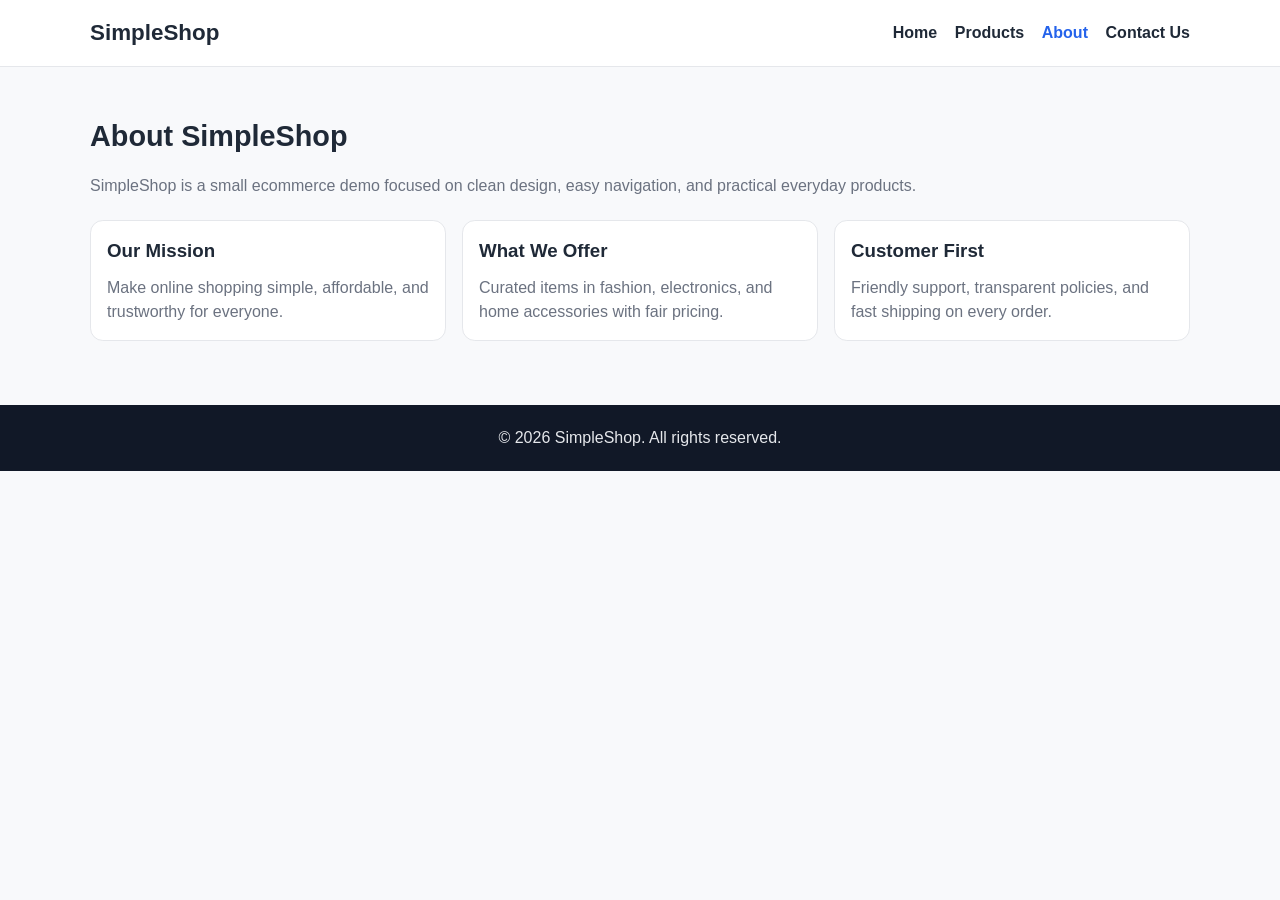
==== about.html @ c1a9f9ec "Add backpack, watch, and headphones product images" ====
<!DOCTYPE html>
<html lang="en">
  <head>
    <meta charset="UTF-8" />
    <meta name="viewport" content="width=device-width, initial-scale=1.0" />
    <title>SimpleShop | About</title>
    <link rel="stylesheet" href="styles.css" />
  </head>
  <body>
    <header class="topbar">
      <div class="container topbar-content">
        <h1 class="logo">SimpleShop</h1>
        <nav>
          <ul class="nav-links">
            <li><a href="index.html">Home</a></li>
            <li><a href="products.html">Products</a></li>
            <li><a class="active" href="about.html">About</a></li>
            <li><a href="contact.html">Contact Us</a></li>
          </ul>
        </nav>
      </div>
    </header>

    <main class="container section-space">
      <h2>About SimpleShop</h2>
      <p class="section-intro">
        SimpleShop is a small ecommerce demo focused on clean design, easy navigation, and practical everyday products.
      </p>

      <div class="info-grid">
        <article class="info-card">
          <h3>Our Mission</h3>
          <p>Make online shopping simple, affordable, and trustworthy for everyone.</p>
        </article>
        <article class="info-card">
          <h3>What We Offer</h3>
          <p>Curated items in fashion, electronics, and home accessories with fair pricing.</p>
        </article>
        <article class="info-card">
          <h3>Customer First</h3>
          <p>Friendly support, transparent policies, and fast shipping on every order.</p>
        </article>
      </div>
    </main>

    <footer class="footer">
      <div class="container"><p>&copy; 2026 SimpleShop. All rights reserved.</p></div>
    </footer>
  </body>
</html>
---- styles.css ----
:root {
  --bg: #f8f9fb;
  --card: #ffffff;
  --text: #1f2937;
  --muted: #6b7280;
  --primary: #2563eb;
  --primary-dark: #1d4ed8;
  --border: #e5e7eb;
}

* {
  box-sizing: border-box;
  margin: 0;
  padding: 0;
}

body {
  font-family: Arial, Helvetica, sans-serif;
  color: var(--text);
  background: var(--bg);
  line-height: 1.5;
}

.container {
  width: min(1100px, 92%);
  margin: 0 auto;
}

.section-space {
  padding: 3rem 0;
}

.topbar {
  background: var(--card);
  border-bottom: 1px solid var(--border);
  position: sticky;
  top: 0;
}

.topbar-content {
  display: flex;
  justify-content: space-between;
  align-items: center;
  padding: 1rem 0;
}

.logo {
  font-size: 1.4rem;
}

.nav-links {
  display: flex;
  gap: 1.1rem;
  list-style: none;
}

.nav-links a {
  text-decoration: none;
  color: var(--text);
  font-weight: 600;
}

.nav-links .active {
  color: var(--primary);
}

.hero {
  background: linear-gradient(135deg, #e0e7ff 0%, #dbeafe 100%);
  padding: 5rem 0;
  text-align: center;
}

.hero-content h2 {
  font-size: clamp(1.8rem, 5vw, 2.7rem);
  margin-bottom: 0.8rem;
}

.hero-content p,
.section-intro {
  color: var(--muted);
  margin-bottom: 1.4rem;
}

h2 {
  font-size: 1.8rem;
  margin-bottom: 1rem;
}

.btn {
  display: inline-block;
  background: var(--primary);
  color: white;
  padding: 0.75rem 1.4rem;
  border-radius: 0.5rem;
  text-decoration: none;
  font-weight: 700;
}

.btn:hover {
  background: var(--primary-dark);
}

.btn.small {
  padding: 0.55rem 1rem;
  font-size: 0.9rem;
}

.product-grid,
.ad-grid,
.info-grid {
  display: grid;
  gap: 1rem;
}

.product-grid {
  grid-template-columns: repeat(auto-fit, minmax(220px, 1fr));
}

.ad-grid,
.info-grid {
  grid-template-columns: repeat(auto-fit, minmax(260px, 1fr));
}

.card,
.ad-card,
.info-card,
.contact-card {
  background: var(--card);
  border: 1px solid var(--border);
  border-radius: 0.8rem;
  padding: 1rem;
}

.card {
  display: grid;
  gap: 0.6rem;
}

.product-image {
  background: #f3f4f6;
  border-radius: 0.6rem;
  padding: 0.8rem;
  text-align: center;
  min-height: 170px;
  display: grid;
  place-items: center;
}

.product-image img {
  width: 100%;
  max-width: 180px;
  height: auto;
  object-fit: contain;
}

.card p,
.ad-card p,
.info-card p,
.contact-card p {
  color: var(--muted);
}

.ad-card,
.info-card {
  display: grid;
  gap: 0.7rem;
}

.footer {
  background: #111827;
  color: #e5e7eb;
  padding: 1.3rem 0;
  text-align: center;
  margin-top: 1rem;
}

@media (max-width: 640px) {
  .topbar-content {
    flex-direction: column;
    gap: 0.8rem;
  }

  .nav-links {
    flex-wrap: wrap;
    justify-content: center;
  }
}
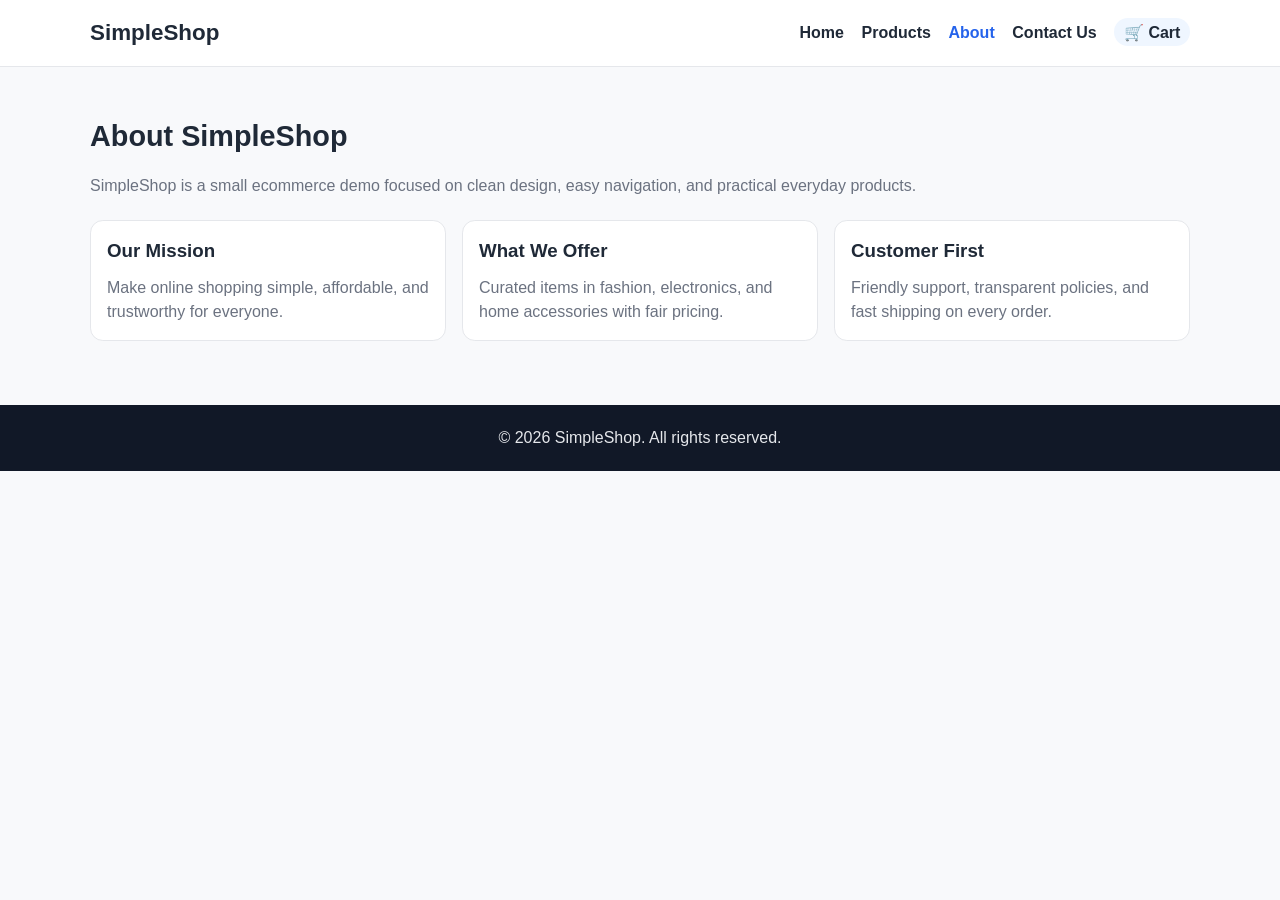
==== commit 3da5ce61: "Add cart actions and checkout details page" ====
--- a/about.html
+++ b/about.html
@@ -16,6 +16,7 @@
             <li><a href="products.html">Products</a></li>
             <li><a class="active" href="about.html">About</a></li>
             <li><a href="contact.html">Contact Us</a></li>
+            <li><a class="cart-link" href="checkout.html" aria-label="Cart">🛒 Cart</a></li>
           </ul>
         </nav>
       </div>
--- a/styles.css
+++ b/styles.css
@@ -185,3 +185,46 @@
     justify-content: center;
   }
 }
+
+
+.cart-link {
+  background: #eff6ff;
+  padding: 0.35rem 0.6rem;
+  border-radius: 999px;
+}
+
+.checkout-form {
+  display: grid;
+  grid-template-columns: repeat(auto-fit, minmax(280px, 1fr));
+  gap: 1rem;
+}
+
+.form-card {
+  background: var(--card);
+  border: 1px solid var(--border);
+  border-radius: 0.8rem;
+  padding: 1rem;
+  display: grid;
+  gap: 0.8rem;
+}
+
+.form-card label {
+  display: grid;
+  gap: 0.35rem;
+  font-weight: 600;
+  font-size: 0.95rem;
+}
+
+.form-card input,
+.form-card select {
+  border: 1px solid var(--border);
+  border-radius: 0.5rem;
+  padding: 0.65rem 0.7rem;
+  font: inherit;
+}
+
+.split-fields {
+  display: grid;
+  grid-template-columns: 1fr 1fr;
+  gap: 0.8rem;
+}
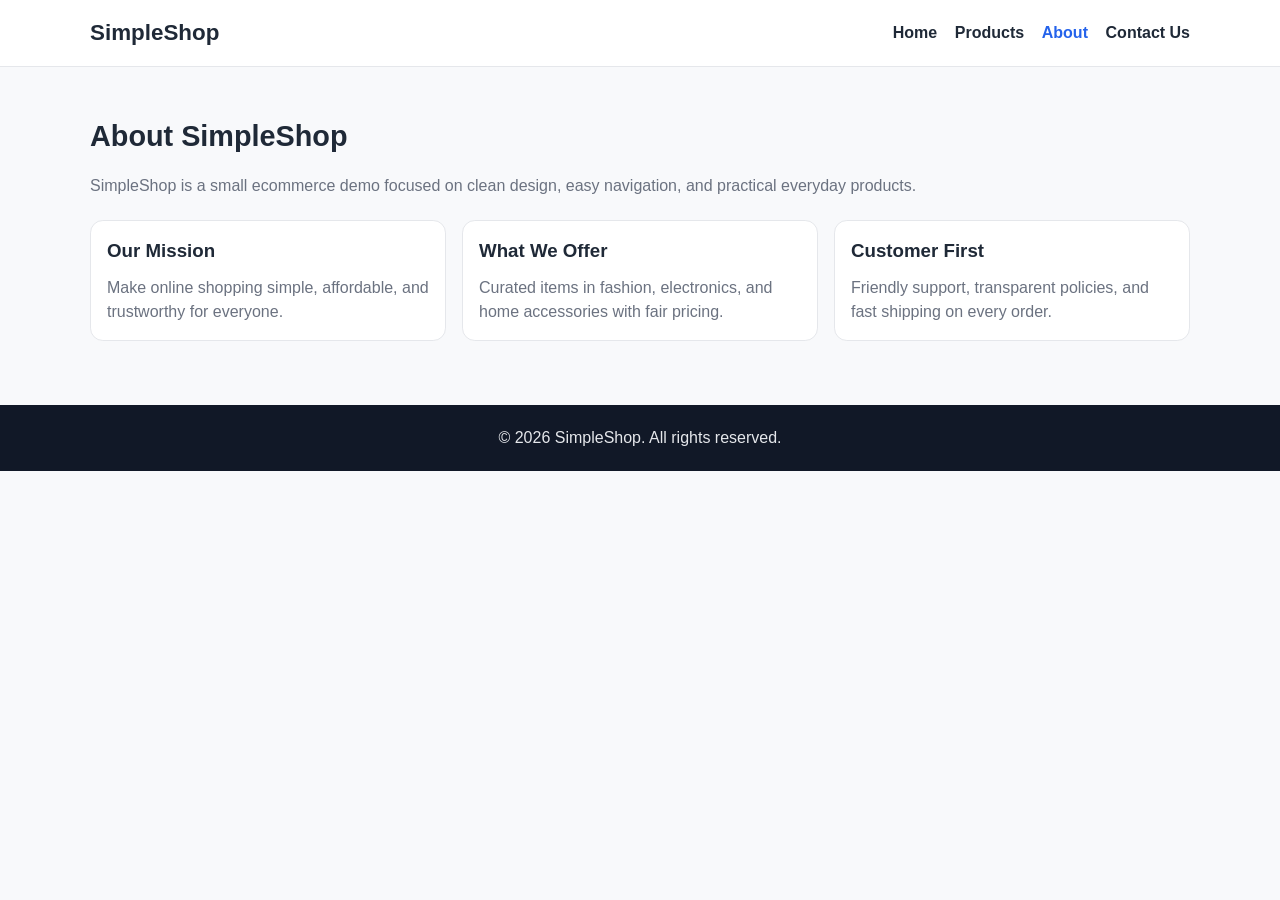
==== commit 0517a82e: "Merge branch 'main' into codex/create-simple-ecommerce-website-with-html-css-pgel2y" ====
--- a/about.html
+++ b/about.html
@@ -16,7 +16,7 @@
             <li><a href="products.html">Products</a></li>
             <li><a class="active" href="about.html">About</a></li>
             <li><a href="contact.html">Contact Us</a></li>
-            <li><a class="cart-link" href="checkout.html" aria-label="Cart">🛒 Cart</a></li>
+
           </ul>
         </nav>
       </div>
